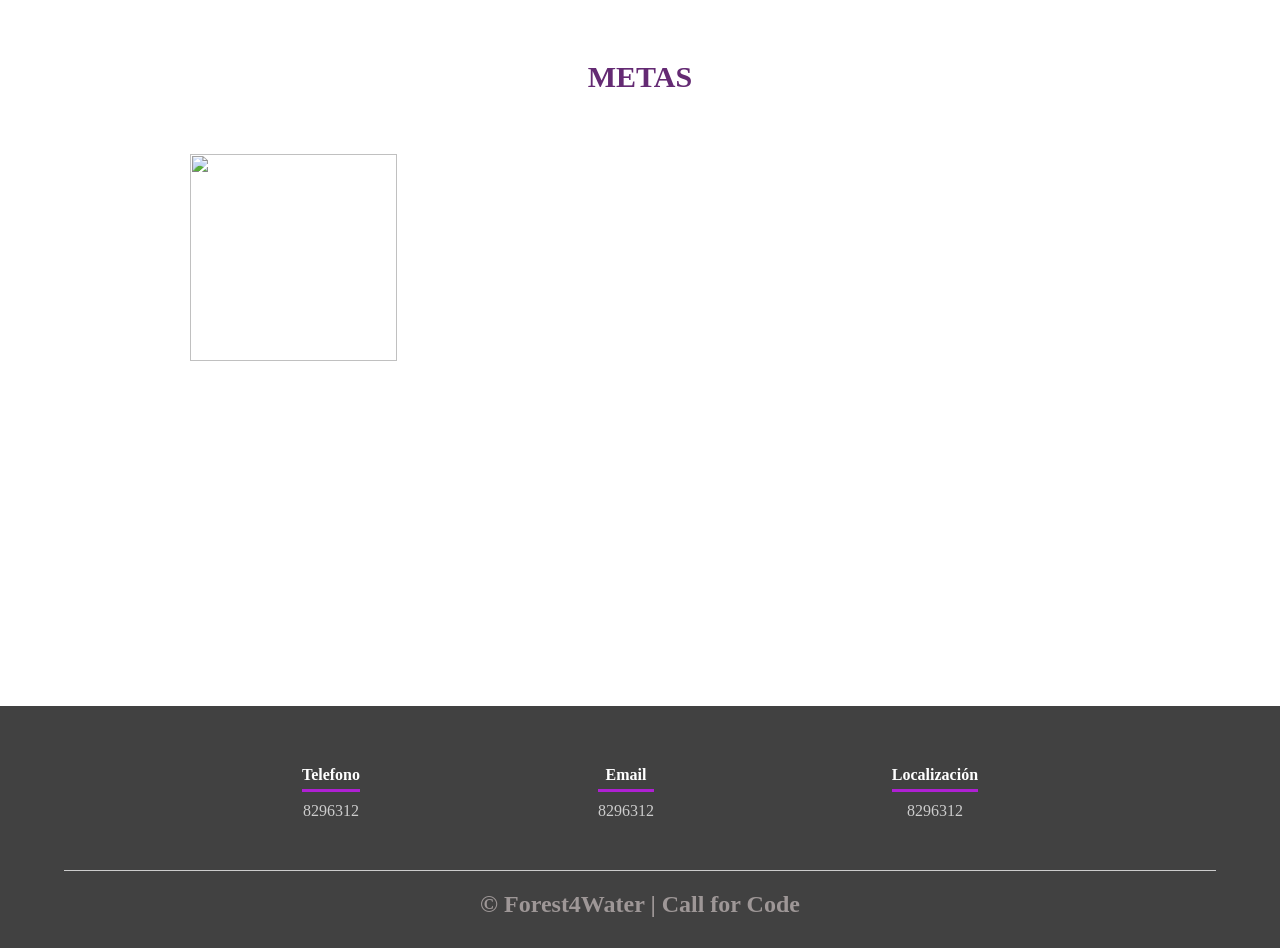
==== frontend/future.html @ 905008e1 "Final Final" ====
<html lang="es">

<head>
    <meta charset="UTF-8">
    <meta name="viewport" content="width=device-width, initial-scale=1.0">
    <meta http-equiv="X-UA-Compatible" content="ie=edge">
</head>
<style>


* {
    margin: 0;
    padding: 0;
    box-sizing: border-box;
}

body {
    font-family: 'open sans';
}

.contenedor {
    padding: 60px 0;
    width: 90%;
    max-width: 1000px;
    margin: auto;
    overflow: hidden;
}
.h1{
    font-size: 50px;
    font-weight: 300;
    color:#fff;
}
.titulo {
    color: #642a73;
    font-size: 30px;
    text-align: center;
    margin-bottom: 60px;
}

/* About us */

main .sobre-nosotros{
    padding: 30px 0 60px 0;
}
.contenedor-sobre-nosotros{
    display: flex;
    justify-content: space-evenly;
}

.imagen-about-us{
    width: 48%;
}

.sobre-nosotros .contenido-textos{
    width: 48%;
}

.contenido-textos h3{
    margin-bottom: 15px;
}

.contenido-textos h3 span{
    background: #4d0686;
    color: #fff;
    border-radius: 50%;
    display: inline-block;
    text-align: center;
    width: 30px;
    height: 30px;
    padding: 2px;
    box-shadow: 0 0 6px 0 rgba(0, 0, 0, .5);
    margin-right: 5px;
}

.contenido-textos p{
    padding: 0px 0px 30px 15px;
    font-weight: 300;
    text-align: justify;
}

/* Galeria */


.portafolio{
    background: #f2f2f2;
}

.galeria-port{
    display: flex;
    justify-content: space-evenly;
    flex-wrap: wrap;
}

.imagen-port{
    width: 24%;
    margin-bottom: 10px;
    overflow: hidden;
    position: relative;
    cursor: pointer;
    box-shadow: 0 0 6px 0 rgba(0, 0, 0, .5);
}

.imagen-port > img{
    width: 100%;
    height: 100%;
    object-fit: cover;
    display: block;
}

.hover-galeria{
    position: absolute;
    width: 100%;
    height: 100%;
    top: 0;
    transform: scale(0);
    background: hsla(273,91%,27%, 0.7);
    transition: transform .5s;
    display: flex;
    justify-content: center;
    align-items: center;
    flex-direction: column;
}

.hover-galeria img{
    width: 50px;
}

.hover-galeria p{
    color: #fff;
}

.imagen-port:hover .hover-galeria{
    transform: scale(1);
}

/* Clients */

.cards{
    display: flex;
    justify-content: space-evenly;
}

.cards .card{
    background: #4d0686;
    display: flex;
    width: 46%;
    height: 200px;
    align-items: center;
    justify-content: space-evenly;
    border-radius: 5px;
    box-shadow: 0 0 6px 0 rgba(0, 0, 0, 0.6);
}

.cards .card img{
    width: 100px;
    height: 100px;
    object-fit: cover;
    border: 3px solid #fff;
    border-radius: 50%;
    display: block;
}

.cards .card > .contenido-texto-card{
    width: 60%;
    color: #fff;
}

.cards .card > .contenido-texto-card p{
    font-weight: 300;
    padding-top: 5px;
}

/*  Our team */

.about-services{
    background: #f2f2f2;
    padding-bottom: 30px;
}


.servicio-cont{
    display:flex;
    justify-content: space-between;
    align-items: center;
}

.servicio-ind{
    width: 28%;
    text-align: center;
}

.servicio-ind img{
    width: 90%;
}

.servicio-ind h3{
    margin: 10px 0;
}

.servicio-ind p{
    font-weight: 300;
    text-align: justify;
}

/* footer */

footer{
    background: #414141;
    padding: 60px 0 30px 0;
    margin: auto;
    overflow: hidden;
}

.contenedor-footer{
    display: flex;
    width: 90%;
    justify-content: space-evenly;
    margin: auto;
    padding-bottom: 50px;
    border-bottom: 1px solid #ccc;
}

.content-foo{
    text-align: center;
}

.content-foo h4{
    color: #fff;
    border-bottom: 3px solid #af20d3;
    padding-bottom: 5px;
    margin-bottom: 10px;
}

.content-foo p{
    color: #ccc;
}

.titulo-final{
    text-align: center;
    font-size: 24px;
    margin: 20px 0 0 0;
    color: #9e9797;
}

@media screen and (max-width:900px){
    header{
        background-position: center;
    }

    .contenedor-sobre-nosotros{
        flex-direction: column;
        justify-content: center;
        align-items: center;
    }

    .sobre-nosotros .contenido-textos{
        width: 90%;
    }

    .imagen-about-us{
        width: 90%;
    }

    /* Galeria */

    .imagen-port{
        width: 44%;
    }

    /* Clientes */

    .cards{
        flex-direction: column;
        justify-content: center;
        align-items: center;
    }

    .cards .card{
        width: 90%;
    }

    .cards .card:first-child{
        margin-bottom: 30px;
    }

    /* servicios */

    .servicio-cont{
        justify-content: center;
        flex-direction: column;
    }

    .servicio-ind{
        width: 100%;
        text-align: center;
    }

    .servicio-ind:nth-child(1), .servicio-ind:nth-child(2){
        margin-bottom: 60px;
    }

    .servicio-ind img{
        width: 90%;
    }
}

@media screen and (max-width:500px){
    nav{
        text-align: center;
        padding: 30px 0 0 0;
    }

    nav > a{
        margin-right: 5px;
    }

    .textos-header h1{
        font-size: 35px;
    }

    .textos-header h2{
        font-size: 20px;
    }

    /* ABOUT US */

    .imagen-about-us{
        margin-bottom: 60px;
        width: 99%;
    }

    .sobre-nosotros .contenido-textos{
        width: 95%;
    }

    /* Galeria */

    .imagen-port{
        width: 95%;
    }

    /* Clients */

    .cards .card{
        height: 450px;
        display: flex;
        flex-direction: column;
        align-items: center;
    }

    .cards .card img{
        width: 90px;
        height: 90px;
    }

    /* Footer */

    .contenedor-footer{
        flex-direction: column;
        border: none;
    }

    .content-foo{
        margin-bottom: 20px;
        text-align: center;
    }

    .content-foo h4{
        border: none;
    }

    .content-foo p{
        color: #ccc;
        border-bottom: 1px solid #f2f2f2;
        padding-bottom: 20px;
    }

    .titulo-final{
        font-size: 20px;
    }
}
</style>
<body>
    <main>
        <section class="contenedor sobre-nosotros">
            <div class="contenedor sobre-nosotros">
                <h1 class="titulo">METAS</h1>
                <img src="img/Captura.png" alt="" class="imagen-about-us">
            </div>
        </section>
    </main>
<footer>
        <div class="contenedor-footer">
            <div class="content-foo">
                <h4>Telefono</h4>
                <p>8296312</p>
            </div>
            <div class="content-foo">
                <h4>Email</h4>
                <p>8296312</p>
            </div>
            <div class="content-foo">
                <h4>Localización</h4>
                <p>8296312</p>
            </div>
        </div>
        <h2 class="titulo-final">&copy; Forest4Water | Call for Code</h2>
</footer>
<script>
      window.watsonAssistantChatOptions = {
          integrationID: "fe0d7b43-97ea-465c-889c-ade0c7002650", // The ID of this integration.
          region: "us-south", // The region your integration is hosted in.
          serviceInstanceID: "9ccb114b-d032-4f34-ba1d-aa00294e6b35", // The ID of your service instance.
          onLoad: function(instance) { instance.render(); }
      };
      setTimeout(function(){
        const t=document.createElement('script');
        t.src="https://web-chat.global.assistant.watson.appdomain.cloud/loadWatsonAssistantChat.js";
        document.head.appendChild(t);
      });
</script>

</body>

</html>
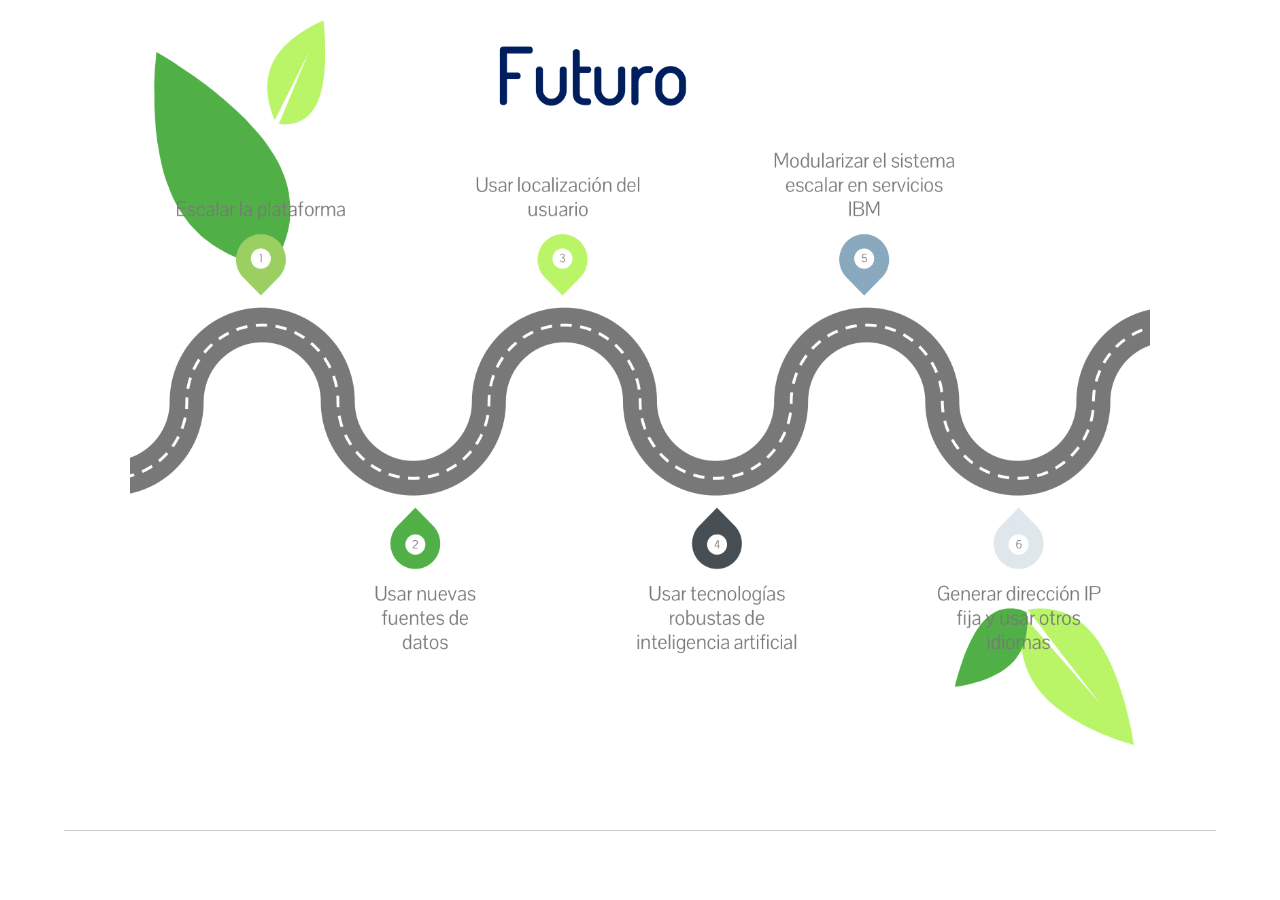
==== commit 9492e6fb: "remove some files Prune" ====
--- a/frontend/future.html
+++ b/frontend/future.html
@@ -1,11 +1,5 @@
 
-<html lang="es">
-
-<head>
-    <meta charset="UTF-8">
-    <meta name="viewport" content="width=device-width, initial-scale=1.0">
-    <meta http-equiv="X-UA-Compatible" content="ie=edge">
-</head>
+<html>
 <style>
 
 
@@ -379,34 +373,25 @@
     .titulo-final{
         font-size: 20px;
     }
+    .conteima {
+    width: 96%;
+    max-width: 1280px;
+    margin: 0 auto;
+    }
+    img {
+    width: 100%;
+    height: auto;
+    }
 }
 </style>
 <body>
     <main>
-        <section class="contenedor sobre-nosotros">
-            <div class="contenedor sobre-nosotros">
-                <h1 class="titulo">METAS</h1>
-                <img src="img/Captura.png" alt="" class="imagen-about-us">
+        <section class="contenedor-footer">
+            <div class="conteima">
+                <img src="img/futuro.png" style="float:center" width="1020" height="780"  alt="" >
             </div>
         </section>
     </main>
-<footer>
-        <div class="contenedor-footer">
-            <div class="content-foo">
-                <h4>Telefono</h4>
-                <p>8296312</p>
-            </div>
-            <div class="content-foo">
-                <h4>Email</h4>
-                <p>8296312</p>
-            </div>
-            <div class="content-foo">
-                <h4>Localización</h4>
-                <p>8296312</p>
-            </div>
-        </div>
-        <h2 class="titulo-final">&copy; Forest4Water | Call for Code</h2>
-</footer>
 <script>
       window.watsonAssistantChatOptions = {
           integrationID: "fe0d7b43-97ea-465c-889c-ade0c7002650", // The ID of this integration.
